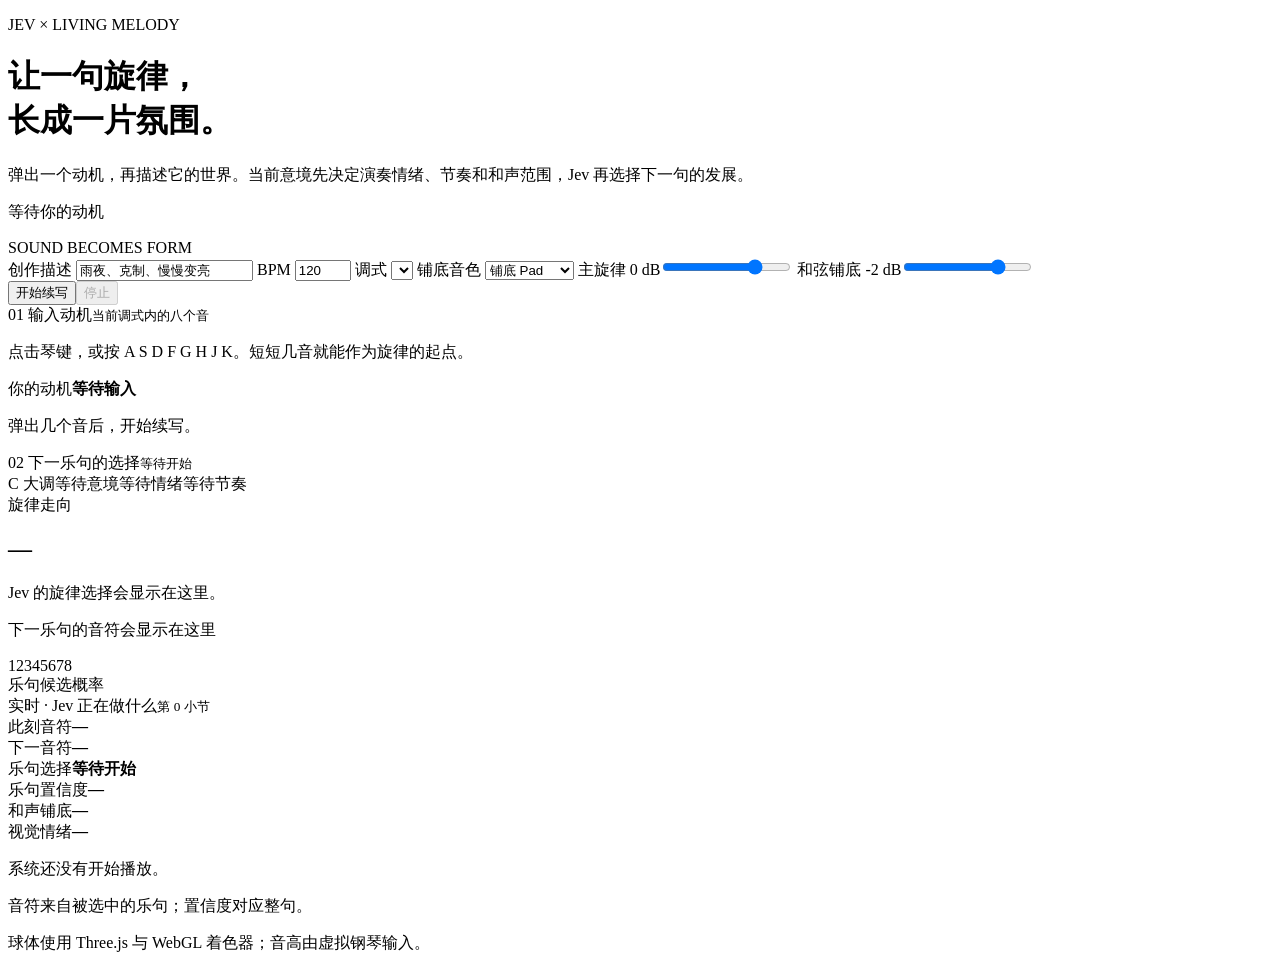
==== playgrounds/living-melody/static/index.html @ e21ae1ce "Add 'playgrounds/living-melody/' from commit '83f82b0dc9e4378884204d2de772714b85e7480c' git-subtree-" ====
<!doctype html>
<html lang="zh-CN">
  <head>
    <meta charset="UTF-8" />
    <meta name="viewport" content="width=device-width, initial-scale=1.0" />
    <title>Jev · 氛围旋律续写</title>
    <link rel="stylesheet" href="/style.css" />
  </head>
  <body>
    <main>
      <header class="hero">
        <div class="hero-copy">
          <p class="eyebrow">JEV × LIVING MELODY</p>
          <h1>让一句旋律，<br>长成一片氛围。</h1>
          <p class="lede">弹出一个动机，再描述它的世界。当前意境先决定演奏情绪、节奏和和声范围，Jev 再选择下一句的发展。</p>
          <p class="hero-caption"><span class="live-dot"></span><span id="arc">等待你的动机</span></p>
        </div>
        <div class="orb-stage" aria-label="随旋律与情绪变化的三维球体"><div id="orb"></div><div class="orb-hint">SOUND BECOMES FORM</div></div>
      </header>

      <section class="controls card">
        <label>创作描述 <input id="mood" value="雨夜、克制、慢慢变亮" /></label>
        <label>BPM <input id="bpm" type="number" min="60" max="180" value="120" /></label>
        <label>调式 <select id="key"></select></label>
        <label>铺底音色 <select id="tone"><option value="pad">铺底 Pad</option><option value="warm">暖色合成</option><option value="bell">铃音 Bell</option><option value="organ">风琴 Organ</option></select></label>
        <label class="volume-control">主旋律 <span id="melody-volume-label">0 dB</span><input id="melody-volume" type="range" min="-18" max="6" value="0" step="1" /></label>
        <label class="volume-control">和弦铺底 <span id="chord-volume-label">-2 dB</span><input id="chord-volume" type="range" min="-18" max="3" value="-2" step="1" /></label>
        <div class="transport-actions"><button id="start">开始续写</button><button id="stop" class="secondary" disabled>停止</button></div>
      </section>

      <section class="workspace" aria-label="输入、续写与实时状态">
        <div class="card piano-wrap">
          <div class="section-title"><span><span class="stage-number">01</span> 输入动机</span><small>当前调式内的八个音</small></div>
          <p class="panel-intro">点击琴键，或按 A S D F G H J K。短短几音就能作为旋律的起点。</p>
          <div class="motif-preview" aria-live="polite"><span class="motif-label">你的动机</span><strong id="motif-notes">等待输入</strong></div>
          <div id="piano" aria-label="虚拟钢琴"></div>
          <p id="input-status">弹出几个音后，开始续写。</p>
        </div>
        <div class="card decision">
          <div class="section-title"><span><span class="stage-number">02</span> 下一乐句的选择</span><small id="source">等待开始</small></div>
          <div class="decision-tags"><span id="decision-key">C 大调</span><span id="decision-profile">等待意境</span><span id="decision-emotion">等待情绪</span><span id="decision-rhythm">等待节奏</span></div>
          <div class="decision-headline"><span>旋律走向</span><h2 id="choice">—</h2></div>
          <p id="decision-why" class="decision-why">Jev 的旋律选择会显示在这里。</p>
          <div class="phrase-preview"><p id="planned-notes" class="planned-notes">下一乐句的音符会显示在这里</p>
            <div class="note-roll-wrap"><div class="roll-ruler"><span>1</span><span>2</span><span>3</span><span>4</span><span>5</span><span>6</span><span>7</span><span>8</span></div><div id="note-roll" class="note-roll" aria-label="下一乐句八拍音符时间线"></div></div>
          </div>
          <div class="prob-heading">乐句候选概率</div>
          <div id="probabilities" class="probabilities"></div>
        </div>
        <div class="card timeline">
          <div class="section-title"><span class="live-title"><span class="live-dot"></span>实时 · Jev 正在做什么</span><small id="bar">第 0 小节</small></div>
          <div class="metrics">
            <div><span>此刻音符</span><strong id="live-note">—</strong></div>
            <div><span>下一音符</span><strong id="live-next">—</strong></div>
            <div><span>乐句选择</span><strong id="live-choice">等待开始</strong></div>
            <div><span>乐句置信度</span><strong id="live-confidence">—</strong></div>
            <div><span>和声铺底</span><strong id="harmony">—</strong></div>
            <div><span>视觉情绪</span><strong id="visual-mood">—</strong></div>
          </div>
          <p id="now-playing">系统还没有开始播放。</p>
          <p id="confidence-note" class="confidence-note">音符来自被选中的乐句；置信度对应整句。</p>
        </div>
      </section>

      <footer>球体使用 Three.js 与 WebGL 着色器；音高由虚拟钢琴输入。</footer>
    </main>
    <script type="module" src="/app.js"></script>
  </body>
</html>
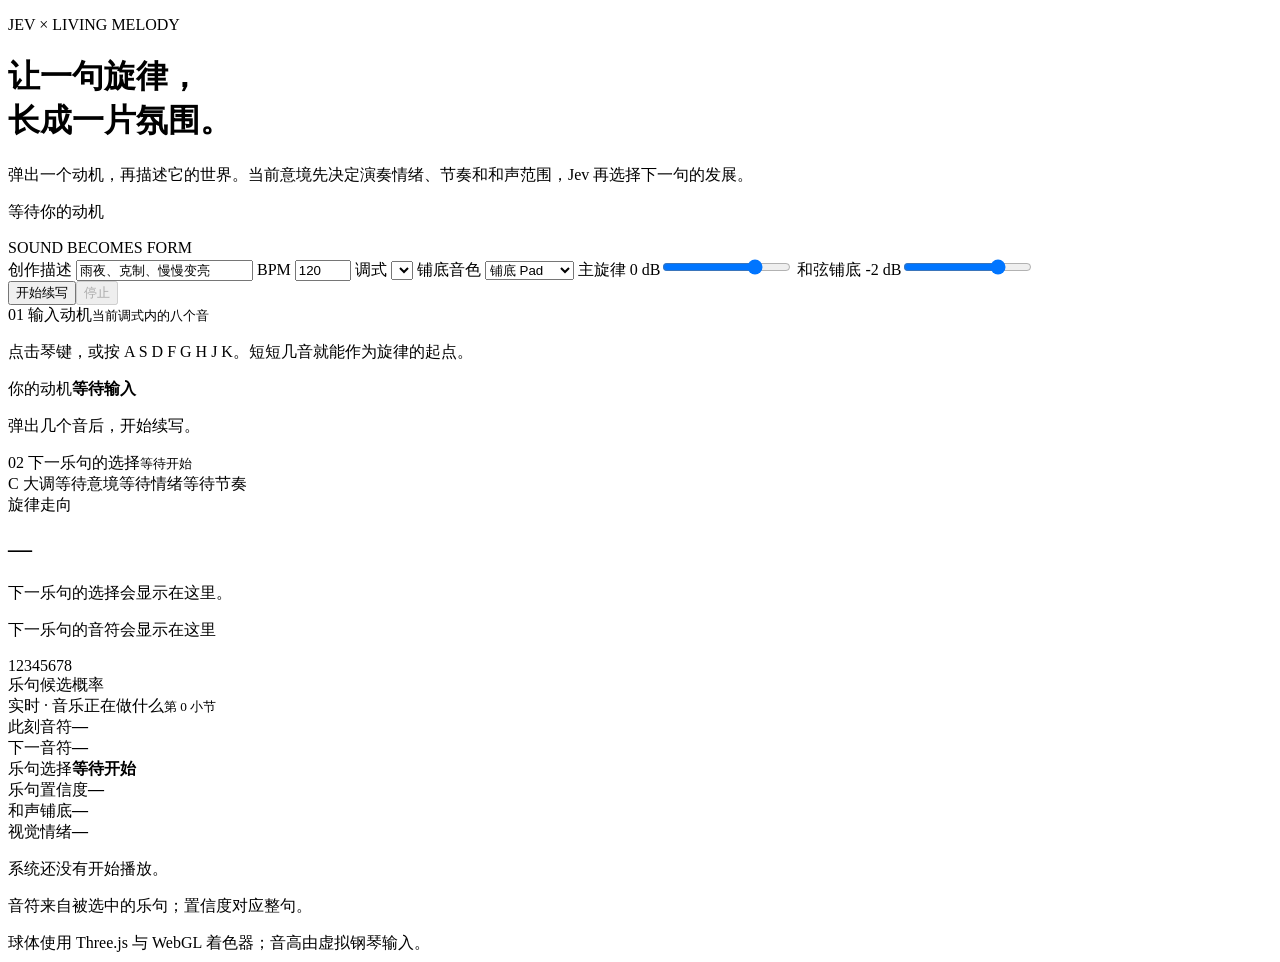
==== commit fe0b0660: "Integrate Living Melody as standalone playground module" ====
--- a/playgrounds/living-melody/static/index.html
+++ b/playgrounds/living-melody/static/index.html
@@ -40,7 +40,7 @@
           <div class="section-title"><span><span class="stage-number">02</span> 下一乐句的选择</span><small id="source">等待开始</small></div>
           <div class="decision-tags"><span id="decision-key">C 大调</span><span id="decision-profile">等待意境</span><span id="decision-emotion">等待情绪</span><span id="decision-rhythm">等待节奏</span></div>
           <div class="decision-headline"><span>旋律走向</span><h2 id="choice">—</h2></div>
-          <p id="decision-why" class="decision-why">Jev 的旋律选择会显示在这里。</p>
+          <p id="decision-why" class="decision-why">下一乐句的选择会显示在这里。</p>
           <div class="phrase-preview"><p id="planned-notes" class="planned-notes">下一乐句的音符会显示在这里</p>
             <div class="note-roll-wrap"><div class="roll-ruler"><span>1</span><span>2</span><span>3</span><span>4</span><span>5</span><span>6</span><span>7</span><span>8</span></div><div id="note-roll" class="note-roll" aria-label="下一乐句八拍音符时间线"></div></div>
           </div>
@@ -48,7 +48,7 @@
           <div id="probabilities" class="probabilities"></div>
         </div>
         <div class="card timeline">
-          <div class="section-title"><span class="live-title"><span class="live-dot"></span>实时 · Jev 正在做什么</span><small id="bar">第 0 小节</small></div>
+          <div class="section-title"><span class="live-title"><span class="live-dot"></span>实时 · 音乐正在做什么</span><small id="bar">第 0 小节</small></div>
           <div class="metrics">
             <div><span>此刻音符</span><strong id="live-note">—</strong></div>
             <div><span>下一音符</span><strong id="live-next">—</strong></div>
